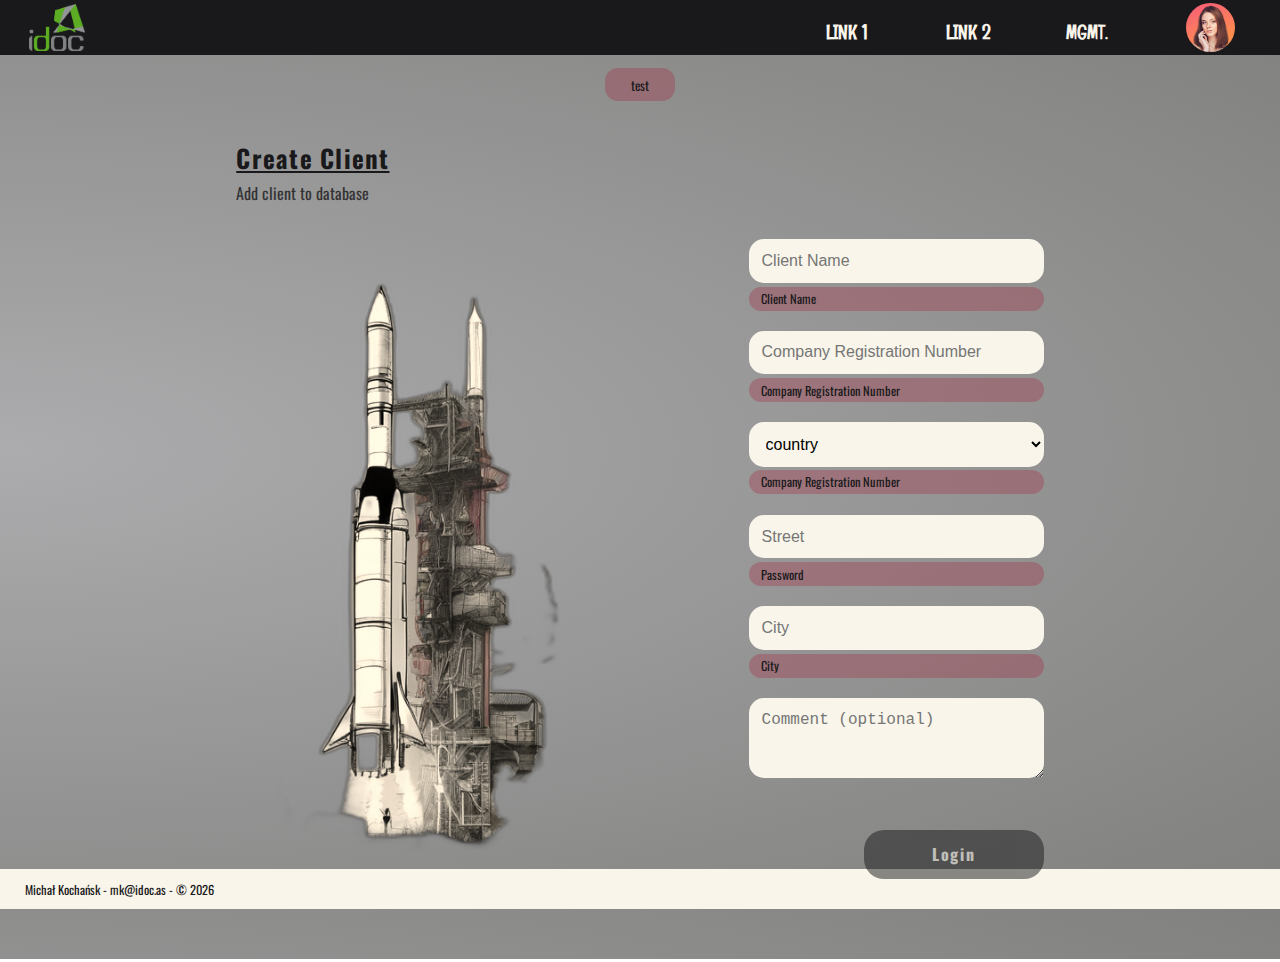
==== create-client.html @ 22c353f4 "create client form has been updated" ====
<!DOCTYPE html>
<html lang="en">

<head>
    <meta charset="UTF-8">
    <meta name="viewport" content="width=device-width, initial-scale=1.0">
    <title>Time tracker</title>

    <link rel="preconnect" href="https://fonts.googleapis.com">
    <link rel="preconnect" href="https://fonts.gstatic.com" crossorigin>
    <link href="https://fonts.googleapis.com/css2?family=Englebert&display=swap" rel="stylesheet">
    <link href="https://fonts.googleapis.com/css2?family=Oswald:wght@200..700&display=swap" rel="stylesheet">

    <link rel="stylesheet" href="./css/main.css">

</head>

<body>

    <!-- Navigation -->
    <nav class="nav">
        <div class="nav__container">
            <div class="nav__logo">
                <a href="./index.html"><img class="nav__logo__img" src="./img/idoc_logo.png" alt="logo"></a>
            </div>
            <div class="nav__menu">
                <div class="nav__items">
                    <div class="nav__item-container">
                        <a class="nav__item" href="#">link 1</a>
                        <div class="nav__sub-items">

                        </div>
                    </div>
                    <a class="nav__item" href="#">link 2</a>
                    <div class="nav__item-container">
                        <a class="nav__item" href="#">mgmt.</a>
                        <div class="nav__sub-items">
                            <a class="nav__sub-item" href="#">create client</a>
                            <a class="nav__sub-item" href="#">add project</a>
                            <a class="nav__sub-item" href="#">add task</a>
                        </div>
                    </div>
                </div>
            </div>
            <button class="burger">
                <div class="burger__box">
                    <div class="burger__bars"></div>
                </div>
            </button>
            <div class="nav__profile">
                <img class="nav__profile-img" src="./img/user_pic.jpg" alt="profile picture">
            </div>

        </div>
    </nav>

    <!-- Dropdown -->
    <div class="container">
        <div class="dropdown">
            <div class="dropdown__heading">
                <h4>Aleksandra Kowalska</h4>
            </div>
            <div class="dropdown__body">

                <a href="#">profile <img src="./img/user.svg" alt="profile icon"> </a>
                <a href="#">logout <img src="./img/log-out.svg" alt="profile icon"> </a>

            </div>

        </div>
    </div>

    <div class="container flash-message">
        <p class="flash-message__text flash-message__text--faliure">test</p>
    </div>
    <!-- Middle part -->
    <div class="container">
        <div class="login-box">
            <div class="login-box__left">
                <h1 class="heading1">Create Client</h1>
                <p class="text1">Add client to database</p>
                <img class="login-box__img" src="./img/rocket_launch.png" alt="image of clock in engineering style">
            </div>
            <div class="login-box__right">
                <form class="login-box__form" action="/singup1.html" method="POST">
                    <div class="login-box__label">
                        <input name="clientname" placeholder="Client Name" type="text" class="login-box__input">
                        <p class="login-box__alert">Client Name</p>
                    </div>
                    <div class="login-box__label">
                        <input name="companyno" placeholder="Company Registration Number" type="text"
                            class="login-box__input">
                        <p class="login-box__alert">Company Registration Number</p>
                    </div>
                    <div class="login-box__label">
                        <select name="country" class="login-box__input">
                            <option value="">country</option>
                            <option value="Aland Islands">Aland Islands</option>
                            <option value="Albania">Albania</option>
                            <option value="Andorra">Andorra</option>
                            <option value="Austria">Austria</option>
                            <option value="Belarus">Belarus</option>
                            <option value="Belgium">Belgium</option>
                            <option value="Bosnia and Herzegovina">Bosnia and Herzegovina</option>
                            <option value="Bulgaria">Bulgaria</option>
                            <option value="Croatia">Croatia</option>
                            <option value="Czech Republic">Czech Republic</option>
                            <option value="Denmark">Denmark</option>
                            <option value="Estonia">Estonia</option>
                            <option value="Faroe Islands">Faroe Islands</option>
                            <option value="Finland">Finland</option>
                            <option value="France">France</option>
                            <option value="Germany">Germany</option>
                            <option value="Gibraltar">Gibraltar</option>
                            <option value="Greece">Greece</option>
                            <option value="Guernsey">Guernsey</option>
                            <option value="Holy See (Vatican City State)">Holy See (Vatican City State)</option>
                            <option value="Hungary">Hungary</option>
                            <option value="Iceland">Iceland</option>
                            <option value="Ireland">Ireland</option>
                            <option value="Isle of Man">Isle of Man</option>
                            <option value="Italy">Italy</option>
                            <option value="Jersey">Jersey</option>
                            <option value="Kosovo">Kosovo</option>
                            <option value="Latvia">Latvia</option>
                            <option value="Liechtenstein">Liechtenstein</option>
                            <option value="Lithuania">Lithuania</option>
                            <option value="Luxembourg">Luxembourg</option>
                            <option value="Malta">Malta</option>
                            <option value="Moldova, Republic of">Moldova, Republic of</option>
                            <option value="Monaco">Monaco</option>
                            <option value="Montenegro">Montenegro</option>
                            <option value="Netherlands">Netherlands</option>
                            <option value="Norway">Norway</option>
                            <option value="Poland">Poland</option>
                            <option value="Portugal">Portugal</option>
                            <option value="Romania">Romania</option>
                            <option value="San Marino">San Marino</option>
                            <option value="Serbia">Serbia</option>
                            <option value="Serbia and Montenegro">Serbia and Montenegro</option>
                            <option value="Slovakia">Slovakia</option>
                            <option value="Slovenia">Slovenia</option>
                            <option value="Spain">Spain</option>
                            <option value="Svalbard and Jan Mayen">Svalbard and Jan Mayen</option>
                            <option value="Sweden">Sweden</option>
                            <option value="Switzerland">Switzerland</option>
                            <option value="Ukraine">Ukraine</option>
                            <option value="United Kingdom">United Kingdom</option>
                        </select>
                        <p class="login-box__alert">Company Registration Number</p>
                    </div>
                    <div class="login-box__label">
                        <input name="street" placeholder="Street" type="text" class="login-box__input">
                        <p class="login-box__alert">Password</p>
                    </div>
                    <div class="login-box__label">
                        <input name="city" placeholder="City" type="text" class="login-box__input">
                        <p class="login-box__alert">City</p>
                    </div>
                    <div class="login-box__label">
                        <textarea rows="3" name="comment" placeholder="Comment (optional)" class="login-box__input"></textarea>
                    </div>
                    <button type="submit" class="login-box__btn">Login</button>
                </form>
            </div>
        </div>
    </div>

    <!-- Footer -->
    <footer class="footer">
        <div class="footer__container">
            <p>Michał Kochańsk - mk@idoc.as - &copy; <span id="footer-year"></span> </p>
        </div>
    </footer>

    <script src="./js/main.js"></script>
</body>

</html>
---- css/main.css ----
@keyframes menu {
  from {
    opasity: 0;
    transform: scale(0.6) translatey(-10px);
  }
  to {
    opacity: 1;
    transform: scale(1) translatey(7px);
  }
}
*,
*::before,
*::after {
  box-sizing: border-box;
  margin: 0;
  padding: 0;
}

html {
  font-size: 62.5%;
  height: 100%;
}

body {
  color: rgb(25, 25, 27);
  font-size: 1.25rem;
  background: radial-gradient(at left center, rgb(172, 172, 174), rgb(128, 128, 126));
  min-height: 100%;
  font-family: "Oswald", sans-serif;
  position: relative;
}

.heading1 {
  font-size: 2.5rem;
  letter-spacing: 0.05em;
  text-decoration: underline;
  margin-bottom: 0.2em;
}

.text1 {
  font-size: 1.6rem;
  opacity: 0.8;
}

.hide {
  display: none;
}

.nav {
  position: relative;
  width: 100%;
  height: 55px;
  color: rgb(249, 245, 234);
  background-color: rgb(25, 25, 27);
  padding: 0 2em;
  z-index: 500;
}
.nav__container {
  display: flex;
  justify-content: start;
  align-items: center;
  height: 100%;
  max-width: 1400px;
  margin: auto;
  font-family: "Englebert", cursive;
  font-weight: 800;
  font-size: 2rem;
}
.nav__logo {
  height: 100%;
  padding: 0.2em;
}
.nav__logo__img {
  height: 100%;
}
.nav__menu {
  position: fixed;
  top: 0;
  left: 0;
  background-color: rgba(20, 20, 20, 0.96);
  width: 100%;
  height: 100%;
  text-transform: uppercase;
  transform: translateY(-100%);
  transition: transform 0.2s ease-in-out;
}
.nav__menu--active {
  transform: translateY(0);
}
.nav__items {
  position: absolute;
  top: 50%;
  left: 50%;
  transform: translate(-50%, -50%);
}
.nav__item, .nav__sub-item {
  display: flex;
  padding: 0.6em 1em 0.2em;
  transition: background-color 0.3s;
  color: rgb(249, 245, 234);
  text-decoration: none;
}
.nav__item:hover, .nav__sub-item:hover {
  background-color: rgb(23, 143, 160);
}
.nav__sub-items {
  font-size: 1.5rem;
  margin-left: 2em;
}
.nav__profile {
  height: 100%;
}
.nav__profile-img {
  padding: 0.15em 1em;
  height: 100%;
  border-radius: 50%;
  cursor: pointer;
}

.burger {
  margin-left: auto;
  padding: 0.5em;
  background-color: transparent;
  cursor: pointer;
  border: none;
}
.burger__box {
  width: 35px;
  height: 25px;
  position: relative;
}
.burger__bars {
  transform: translateY(-50%);
}
.burger__bars, .burger__bars::before, .burger__bars::after {
  content: "";
  position: absolute;
  left: 0;
  top: 50%;
  height: 3px;
  width: 100%;
  background: rgb(249, 245, 234);
  transition: transform 0.4s ease-in-out;
  border-radius: 2px;
}
.burger__bars::before {
  top: -9px;
}
.burger__bars::after {
  top: 9px;
}

.burger--active .burger__bars {
  background-color: transparent;
}

.burger--active .burger__bars::before {
  transform: translateY(9px) rotate(45deg);
}

.burger--active .burger__bars::after {
  transform: translateY(-9px) rotate(-45deg);
}

.dropdown {
  position: absolute;
  background: rgba(90, 110, 80, 0.8);
  top: 0;
  right: 0;
  width: 280px;
  border-radius: 5px;
  transform: translateY(-280px);
  transition: transform 0.3s, opacity 4s;
  z-index: 100;
}
.dropdown--active {
  transform: translateY(0);
}
.dropdown__heading {
  text-align: center;
  padding: 0.5em;
  background-color: rgba(25, 135, 84, 0.5);
}
.dropdown__body {
  padding: 0.4em 2em;
  color: rgb(249, 245, 234);
}
.dropdown__body a {
  display: block;
  text-align: center;
  padding: 0.1em;
  color: rgb(249, 245, 234);
  text-decoration: none;
  list-style: none;
  text-transform: uppercase;
  transition: background-color 0.5s;
}
.dropdown__body a:hover {
  background-color: rgba(25, 135, 84, 0.5);
}

.flash-message {
  display: flex;
  justify-content: center;
}
.flash-message__text {
  margin: 1em;
  padding: 0.5em 2em;
  border-radius: 1em;
  font-size: 1.3rem;
}
.flash-message__text--success {
  background-color: rgba(25, 135, 84, 0.5);
}
.flash-message__text--faliure {
  background-color: rgba(169, 32, 57, 0.3);
}

.container {
  position: relative;
  max-width: 1400px;
  height: 100%;
  margin: auto;
}
.container .login-box {
  position: relative;
  display: flex;
  width: 100%;
  justify-content: center;
  margin: 2em 0;
  display: flex;
}
.container .login-box__left {
  display: flex;
  flex-direction: column;
  width: 300px;
  margin-right: -300px;
}
.container .login-box__right {
  z-index: 5;
}
.container .login-box__img {
  margin-top: 5em;
  width: 90%;
  opacity: 0.3;
}
.container .login-box__form {
  margin-top: 4em;
  display: flex;
  height: 100%;
  flex-direction: column;
  align-items: end;
  justify-content: end;
}
.container .login-box__label {
  position: relative;
  width: 295px;
}
.container .login-box__alert {
  position: absolute;
  width: 100%;
  background-color: rgba(169, 32, 57, 0.3);
  top: 3.8em;
  padding: 0.2em 1em;
  border-radius: 16px;
  left: 0;
}
.container .login-box__input {
  font-size: 1.6rem;
  padding: 0.8em;
  width: 100%;
  border: none;
  border-radius: 15px;
  margin-bottom: 3em;
  outline: none;
  background-color: rgb(249, 245, 234);
}
.container .login-box__input:focus {
  outline: solid 1.2px rgb(23, 143, 160);
}
.container .login-box__btn {
  min-width: 180px;
  font-size: 1.6rem;
  margin-bottom: 1.5em;
  font-weight: 800;
  padding: 0.8em 3em;
  font-family: "Oswald", sans-serif;
  letter-spacing: 0.1em;
  border: none;
  border-radius: 20px;
  background-color: rgb(25, 25, 27);
  color: rgb(249, 245, 234);
  text-decoration: none;
  text-align: center;
  cursor: pointer;
  transition: background-color 0.3s;
}
.container .login-box__btn:last-child {
  opacity: 0.5;
}
.container .login-box__btn:focus {
  outline: solid 1.2px rgb(23, 143, 160);
}
.container .login-box__btn:hover {
  background-color: rgb(23, 143, 160);
}
.container .title {
  padding: 2em 2em;
}

.footer {
  position: absolute;
  bottom: 0;
  left: 0;
  width: 100%;
  height: 40px;
  background-color: rgb(249, 245, 234);
  display: flex;
  align-items: center;
}
.footer__container {
  max-width: 1400px;
  width: 100%;
  margin: auto;
  padding: 0 2em;
}

@media (min-width: 576px) {
  .container .login-box__left {
    margin-right: -100px;
  }
}
@media (min-width: 768px) {
  .container .login-box__left {
    margin-right: 1.5em;
    width: 400px;
  }
  .container .login-box__img {
    -o-object-fit: scale-down;
       object-fit: scale-down;
    max-height: 600px;
    opacity: 1;
  }
  .container .login-box__btn:last-child {
    margin-bottom: 2em;
  }
}
@media (min-width: 992px) {
  .nav__menu {
    all: revert;
    text-transform: uppercase;
    margin-left: auto;
  }
  .nav__items {
    all: revert;
    display: flex;
    text-align: center;
  }
  .nav__item {
    min-width: 120px;
  }
  .nav__item-container {
    position: relative;
  }
  .nav__sub-items {
    position: absolute;
    left: 0;
    min-width: 120px;
    margin-left: 2px;
  }
  .nav__sub-item {
    display: block;
    padding: 0.8em;
    background-color: rgba(20, 20, 20, 0.5);
    display: none;
    opacity: 0;
  }
  .nav__item-container:hover .nav__sub-item {
    display: flex;
    animation: menu 0.5s forwards;
  }
  .nav__item-container:hover .nav__sub-item:nth-child(2) {
    animation-delay: 0.2s;
  }
  .nav__item-container:hover .nav__sub-item:nth-child(3) {
    animation-delay: 0.4s;
  }
  .nav__item-container:hover .nav__sub-item:nth-child(4) {
    animation-delay: 0.6s;
  }
  .nav__item-container:hover .nav__sub-item:nth-child(5) {
    animation-delay: 0.8s;
  }
  .burger {
    display: none;
  }
  .container .login-box__left {
    margin-right: 5em;
    width: 450px;
  }
  .container .login-box__btn:last-child {
    margin-bottom: 5em;
  }
}
@media (min-width: 1400px) {
  .container .title {
    padding: 2em 0;
  }
}/*# sourceMappingURL=main.css.map */
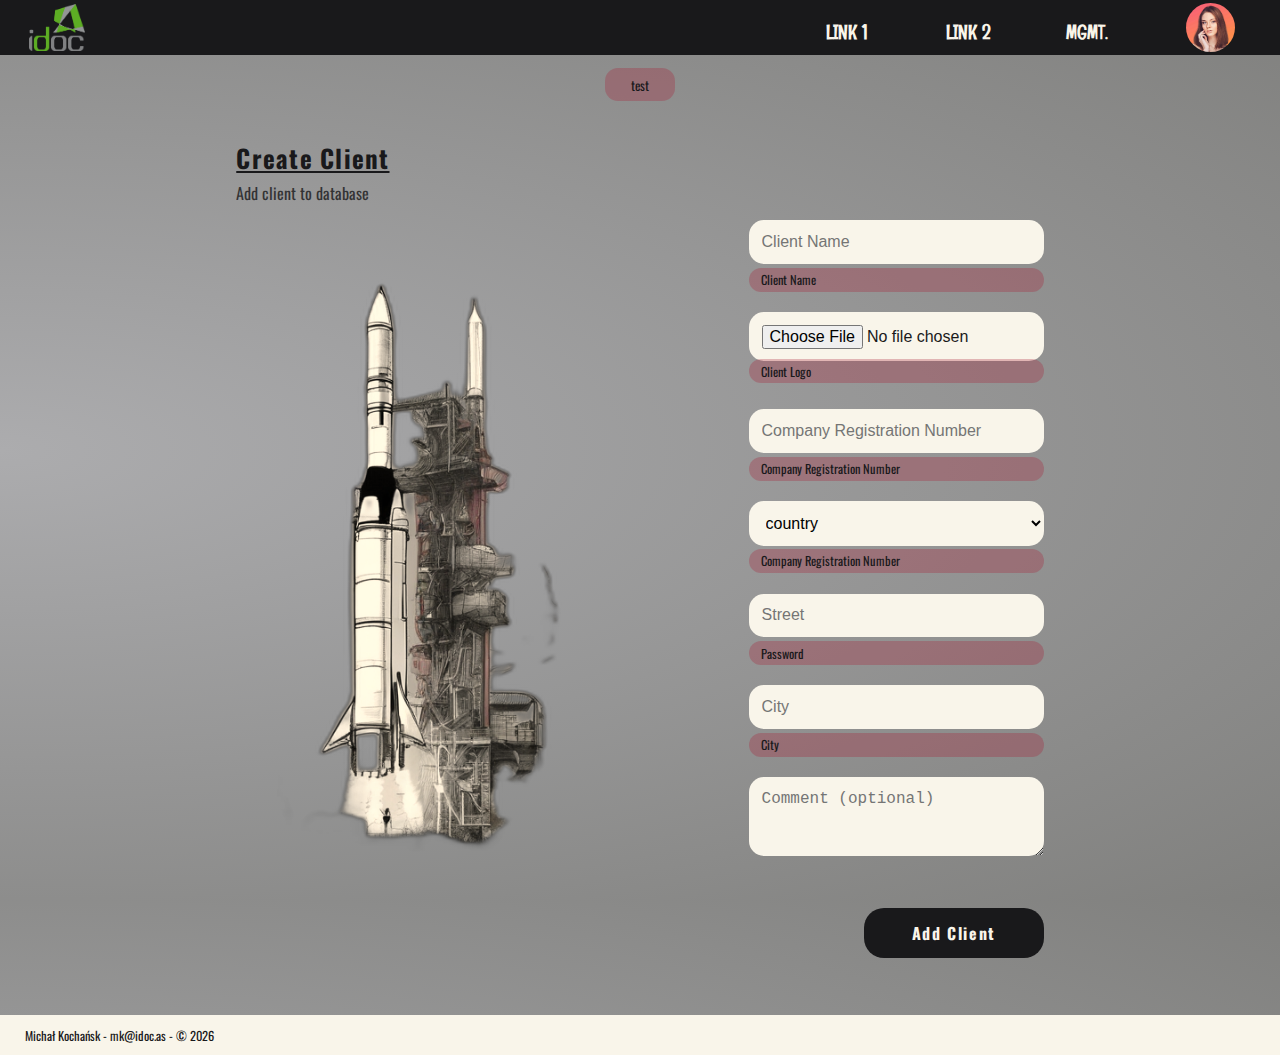
==== commit 6d72b4a4: "Footer CSS changes, Create client form update" ====
--- a/create-client.html
+++ b/create-client.html
@@ -88,6 +88,10 @@
                         <p class="login-box__alert">Client Name</p>
                     </div>
                     <div class="login-box__label">
+                        <input name="clienlogo" placeholder="Client Logo" type="file" class="login-box__input" accept="image/png, image/jpeg">
+                        <p class="login-box__alert">Client Logo</p>
+                    </div>
+                    <div class="login-box__label">
                         <input name="companyno" placeholder="Company Registration Number" type="text"
                             class="login-box__input">
                         <p class="login-box__alert">Company Registration Number</p>
@@ -160,11 +164,12 @@
                     <div class="login-box__label">
                         <textarea rows="3" name="comment" placeholder="Comment (optional)" class="login-box__input"></textarea>
                     </div>
-                    <button type="submit" class="login-box__btn">Login</button>
+                    <button type="submit" class="login-box__btn">Add Client</button>
                 </form>
             </div>
         </div>
     </div>
+    
 
     <!-- Footer -->
     <footer class="footer">
@@ -172,6 +177,7 @@
             <p>Michał Kochańsk - mk@idoc.as - &copy; <span id="footer-year"></span> </p>
         </div>
     </footer>
+    
 
     <script src="./js/main.js"></script>
 </body>
--- a/css/main.css
+++ b/css/main.css
@@ -22,10 +22,11 @@
 }
 
 body {
+  min-height: 100%;
+  padding-bottom: 40px;
   color: rgb(25, 25, 27);
   font-size: 1.25rem;
   background: radial-gradient(at left center, rgb(172, 172, 174), rgb(128, 128, 126));
-  min-height: 100%;
   font-family: "Oswald", sans-serif;
   position: relative;
 }
@@ -219,16 +220,13 @@
 .container {
   position: relative;
   max-width: 1400px;
-  height: 100%;
   margin: auto;
 }
 .container .login-box {
-  position: relative;
   display: flex;
   width: 100%;
   justify-content: center;
   margin: 2em 0;
-  display: flex;
 }
 .container .login-box__left {
   display: flex;
@@ -237,6 +235,7 @@
   margin-right: -300px;
 }
 .container .login-box__right {
+  margin-top: 2.5em;
   z-index: 5;
 }
 .container .login-box__img {
@@ -247,7 +246,6 @@
 .container .login-box__form {
   margin-top: 4em;
   display: flex;
-  height: 100%;
   flex-direction: column;
   align-items: end;
   justify-content: end;
@@ -281,7 +279,7 @@
 .container .login-box__btn {
   min-width: 180px;
   font-size: 1.6rem;
-  margin-bottom: 1.5em;
+  margin-bottom: 1em;
   font-weight: 800;
   padding: 0.8em 3em;
   font-family: "Oswald", sans-serif;
@@ -295,8 +293,8 @@
   cursor: pointer;
   transition: background-color 0.3s;
 }
-.container .login-box__btn:last-child {
-  opacity: 0.5;
+.container .login-box__btn--secondary {
+  background-color: rgb(61, 61, 69);
 }
 .container .login-box__btn:focus {
   outline: solid 1.2px rgb(23, 143, 160);
@@ -311,7 +309,6 @@
 .footer {
   position: absolute;
   bottom: 0;
-  left: 0;
   width: 100%;
   height: 40px;
   background-color: rgb(249, 245, 234);
@@ -333,7 +330,6 @@
 @media (min-width: 768px) {
   .container .login-box__left {
     margin-right: 1.5em;
-    width: 400px;
   }
   .container .login-box__img {
     -o-object-fit: scale-down;
@@ -398,9 +394,6 @@
     margin-right: 5em;
     width: 450px;
   }
-  .container .login-box__btn:last-child {
-    margin-bottom: 5em;
-  }
 }
 @media (min-width: 1400px) {
   .container .title {
